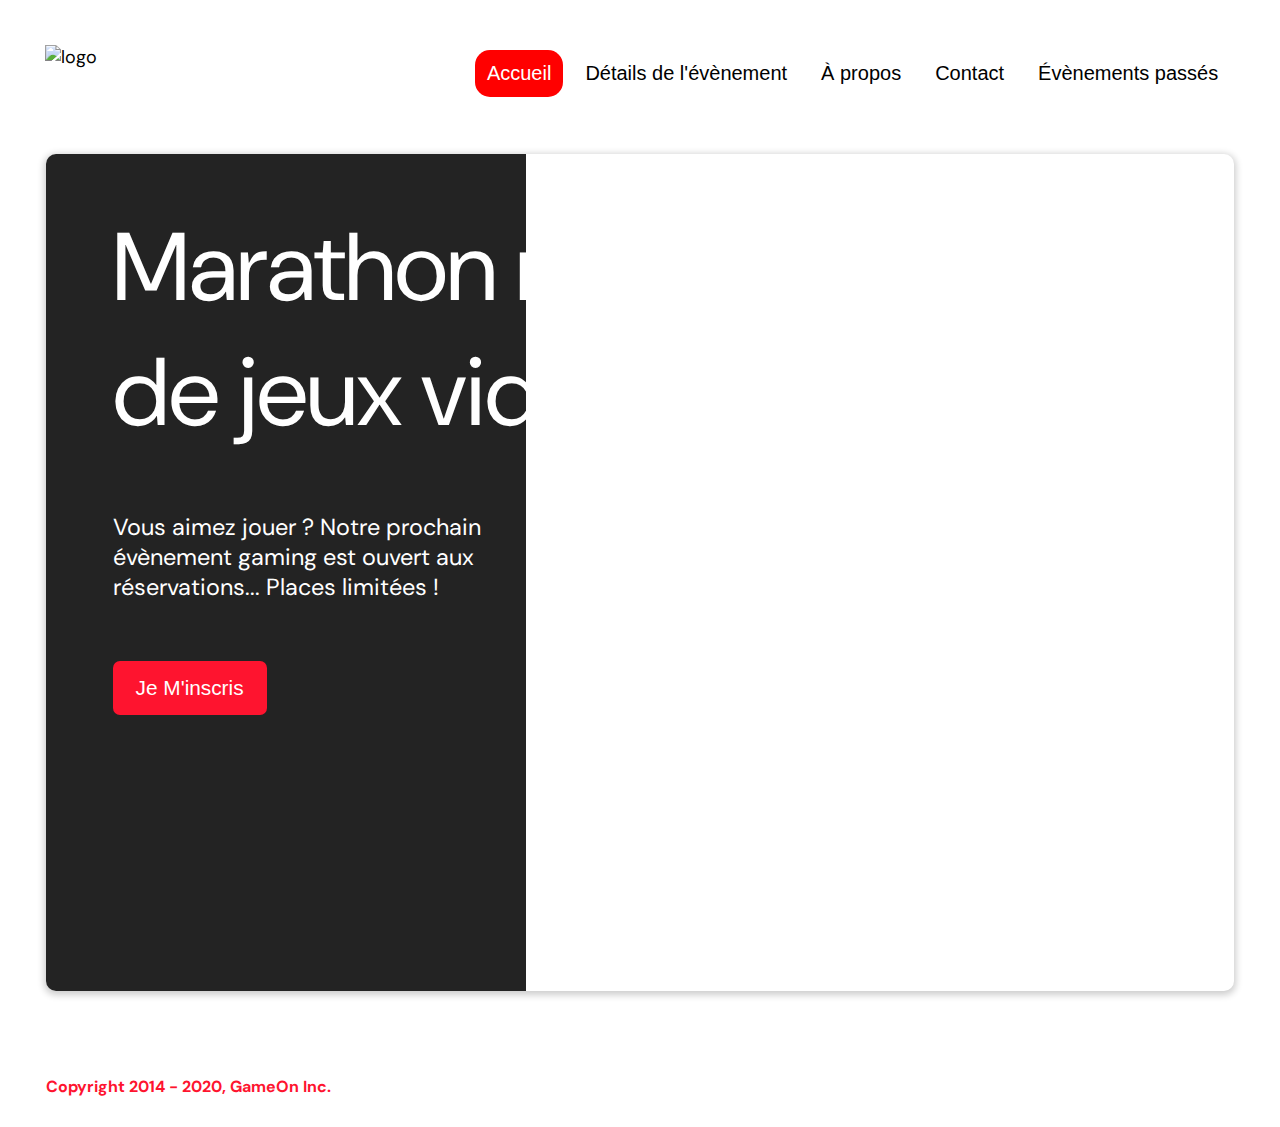
==== starterOnly/index.html @ f36f273c "part 1 2" ====
<!DOCTYPE html>
<html lang="en">
  <head>
    <meta charset="utf-8" />
    <title>Reservation</title>
    <meta name="viewport" content="width=device-width,initial-scale=1" />
    <link rel="stylesheet" href="modal.css" />
    <link rel="stylesheet" href="https://cdnjs.cloudflare.com/ajax/libs/font-awesome/4.7.0/css/font-awesome.min.css">
    <link
      href="https://fonts.googleapis.com/css?family=DM+Sans"
      rel="stylesheet"
    />
  </head>
  <body>
    <div class="topnav" id="myTopnav">
      <div class="header-logo">
      <img alt="logo" src="Logo.png" width="auto" height="auto" />
    </div>
    <div class="main-navbar">
      
      <a href="#" class="active"><span>Accueil</span></a>
      <a href="#"><span>Détails de l'évènement</span></a>
      <a href="#"><span>À propos</span></a>
      <a href="#"><span>Contact</span></a>
      <a href="#"><span>Évènements passés</span></a>
      <a href="javascript:void(0);" class="icon" onclick="editNav()">
        <i class="fa fa-bars"></i>
      </a>
    </div>
    </div>
  </div>
    <main>
      <div class="hero-section">
        <div class="hero-content">
          <h1 class="hero-headline">
            Marathon national<br>
            de jeux vidéos
          </h1>
          <p class="hero-text">
            Vous aimez jouer ? Notre prochain évènement gaming est ouvert
            aux réservations... Places limitées !
          </p>
          <button class="btn-signup modal-btn">
            je m'inscris
          </button>
        </div>
        <div class="hero-img">
          <img src="./bg_img.jpg" alt="img" />
        </div>
        <button class="btn-signup modal-btn">
          je m'inscris
        </button>
      </div>

      <div class="bground">
        <div class="content">
          <span class="close" id="close"></span>
          <div class="formconfirm hidden"> 
            <span> Merci! Votre réservation a été reçue.</span>
          </div>
          <div class="modal-body">
            <form id="form"
              name="reserve"
              action="index.html"
              method="get"
              onsubmit="return validate();"
            >
              <div
                class="formData success">
                <label for="first">Prénom</label><br>
                <input
                  class="text-control"
                  type="text"
                  id="first"
                  name="first"
                  />
                  <small>Error message</small>
              </div>

              <div
                class="formData success">
                <label for="last">Nom</label><br>
                <input
                  class="text-control"
                  type="text"
                  id="last"
                  name="last"
                />
                <small>Error message</small>
              </div>

              <div
                class="formData">
                <label for="email">E-mail</label><br>
                <input
                  class="text-control"
                  type="email"
                  id="email"
                  name="email"
                />
                <small>Error message</small>
              </div>

              <div
                class="formData">
                <label for="birthdate">Date de naissance</label><br>
                <input
                  class="text-control"
                  type="date"
                  id="birthdate"
                  name="birthdate"
                />
                <small>Error message</small>
              </div>

              <div
                class="formData">
                <label for="quantity">À combien de tournois GameOn avez-vous déjà participé ?</label><br>
                <input type="number" class="text-control" id="quantity" name="quantity" min="0" max="99">
                <small>Error message</small>
              </div>

              <p class="text-label">Quelles villes ?</p>
              <div
                class="formData">
                <input
                  class="checkbox-input"
                  type="radio"
                  id="location1"
                  name="location"
                  value="New York"
                />
                <label class="checkbox-label" for="location1" >
                  <span class="checkbox-icon"></span>
                  New York</label>
                <input
                  class="checkbox-input"
                  type="radio"
                  id="location2"
                  name="location"
                  value="San Francisco"
                />
                <label class="checkbox-label" for="location2">
                  <span class="checkbox-icon"></span>
                  San Francisco</label
                >
                <input
                  class="checkbox-input"
                  type="radio"
                  id="location3"
                  name="location"
                  value="Seattle"
                />
                <label class="checkbox-label" for="location3">
                  <span class="checkbox-icon"></span>
                  Seattle</label
                >
                <input
                  class="checkbox-input"
                  type="radio"
                  id="location4"
                  name="location"
                  value="Chicago"
                />
                <label class="checkbox-label" for="location4">
                  <span class="checkbox-icon"></span>
                  Chicago</label
                >
                <input
                  class="checkbox-input"
                  type="radio"
                  id="location5"
                  name="location"
                  value="Boston"
                />
                <label class="checkbox-label" for="location5">
                  <span class="checkbox-icon"></span>
                  Boston</label
                >
                <input
                  class="checkbox-input"
                  type="radio"
                  id="location6"
                  name="location"
                  value="Portland"
                />
                <label class="checkbox-label" for="location6">
                  <span class="checkbox-icon"></span>
                  Portland</label
                >
              </div>

              <div
                class="formData">
                <input
                  class="checkbox-input"
                  type="checkbox"
                  id="checkbox1"
                  checked
                />
                <label class="checkbox2-label" for="checkbox1" required>
                  <span class="checkbox-icon"></span>
                  J'ai lu et accepté les conditions d'utilisation.
                </label>
                <br>
                <input class="checkbox-input" type="checkbox" id="checkbox2" />
                <label class="checkbox2-label" for="checkbox2">
                  <span class="checkbox-icon"></span>
                  Je souhaite être prévenu des prochains évènements.
                </label>
                <br>
              </div>
              <input
                class="btn-submit"
                type="submit"
                class="button"
                value="C'est parti"
              />
            </form>
          </div>
        </div>
      </div>
    </main>
    <footer>
      <p class="copyrights">
        Copyright 2014 - 2020, GameOn Inc.
      </p>
    </footer>
    <script src="modal.js"></script>
  </body>
</html>
---- starterOnly/modal.css ----
:root {
  --font-default: "DM Sans", Arial, Helvetica, sans-serif;
  --font-slab: var(--font-default);
  --modal-duration: 0.8s;
}
* {
  box-sizing: border-box;
  margin: 0;
  padding: 0;
}
/* Landing Page */


/* ajout message error ********************************/
.formData small{
  visibility: hidden;
  font-size: 18px;
}
.formData.success input{
  border-color:#2ecc71;
}
.formData.error input{
  border-color:#e54858;
}

.formData.error small{
  color: #e54858;
  visibility: visible;
}

.formconfirm{
  display: block; 
  margin: 15px auto;
  color: #2ecc71;
  padding: 20px;
}


.hidden{
  display: none;
}
/*/////////////////////////////////////////////////////////*/

body {
  margin: 0;
  display: flex;
  flex-direction: column;
  background-image: url("background.png");
  font-family: var(--font-default);
  font-size: 18px;
  max-width: 1300px;
  margin: 0 auto;
}

p {
  margin-bottom: 0;
  padding: 0.3vw 0;
}

img {
  padding-right: 1rem;
}

.topnav {
  overflow: hidden;
  margin: 3.5%;
}
.header-logo {
    float: left;
}
.main-navbar {
    float: right;
}
.topnav a {
  float: left;
  display: block;
  color: #000000;
  text-align: center;
  padding: 12px 12px;
  margin: 5px;
  text-decoration: none;
  font-size: 20px;
  font-family: Roboto, sans-serif;
}

.topnav a:hover {
  background-color: #ff0000;
  color: #ffffff;
  border-radius: 15px;
}

.topnav a.active {
  background-color: #ff0000;
  color: #ffffff;
  border-radius: 15px;
}

.topnav .icon {
  display: none;
}


@media screen and (max-width: 769px) {
  .topnav a {display: none;}
  .topnav a.icon {
    float: right;
    display: block;
    color: red;
    font-size: 27px;
  }
} 

@media screen and (max-width:540px) {
  .header-logo img {
    height: 30px;
    padding-left: 20px;
  }
  .topnav{
    display: flex;
    justify-content: space-between;
    align-items: center;
  }
  .hero-content{
    text-align: center;
    min-width: 250px;
  }
  .hero-headline{
    font-size: 3.5rem;
  }
}
@media screen and (min-width:800px) and (max-width:960px){
  
  h1.hero-headline {
    display: flex;
    justify-content: left;
    width: 700px;
    flex-wrap: wrap;
    font-size: 76px;
  }
}

@media screen and (max-width: 768px) {
  .topnav a {display: none;}
  .topnav a.icon {
    float: right;
    display: block;
  }
}

@media screen and (max-width: 768px) {
  .topnav.responsive {position: relative;}
  .topnav.responsive .icon {
    position: absolute;
    right: 0;
     /* top: 0; */ 
  }
  .topnav.responsive a {
    float: none;
    display: block;
    text-align: left;
  }
}

main {
  font-size: 130%;
  font-weight: bolder;
  color: black;
  padding-top: 0.5vw;
  padding-left: 2vw;
  padding-right: 2vw;
  margin: 1px 20px 15px;
  border-radius: 2rem;
  text-align: justify;


}

.modal-btn {
  font-size: 145%;
  background: #fe142f;
  display: flex;
  margin: auto;
  padding: 2em;
  color: #fff;
  padding: 0.75rem 2.5rem;
  border-radius: 1rem;
  cursor: pointer;
}

.modal-btn:hover {
  background: #3876ac;
}

.footer {
  margin: 20px;
  padding: 10px;
  font-family: var(--font-slab);
}

/* Modal form */

.button {
  background: #fe142f;
  margin-top: 0.5em;
  padding: 1em;
  color: #fff;
  border-radius: 15px;
  cursor: pointer;
  font-size: 16px;
}

.button:hover {
  background: #3876ac;
}

.smFont {
  font-size: 16px;
}

.bground {
  display: none;
  position: fixed;
  z-index: 1;
  left: 0;
  top: 0;
  height: 100%;
  width: 100%;
  overflow: auto;
  background-color: rgba(26, 39, 156, 0.4);
}

.content {
  margin: 5% auto;
  width: 100%;
  max-width: 500px;
  animation-name: modalopen;
  animation-duration: var(--modal-duration);
  background: #232323;
  border-radius: 10px;
  overflow: hidden;
  position: relative;
  color: #fff;
  padding-top: 10px;
}

.modal-body {
  padding: 15px 8%;
  margin: 15px auto;
}

label {
  font-family: var(--font-default);
  font-size: 17px;
  font-weight: normal;
  display: inline-block;
  margin-bottom: 11px;
  margin-top: 5px;  

}
input {
  padding: 8px;
  border: 0.8px solid #ccc;
  outline: none;
}
.text-control {
  margin: 0;
  padding: 8px;
  width: 100%;
  border-radius: 8px;
  font-size: 20px;
  height: 48px;
}
/*
.formData[data-error]::after {
  content: attr(data-error);
  font-size: 0.4em;
  color: #e54858;
  display: block;
  margin-top: 7px;
  margin-bottom: 7px;
  text-align: right;
  line-height: 0.3;
  opacity: 0;
  transition: 0.3s;
}
.formData[data-error-visible="true"]::after {
  opacity: 1;
}
.formData[data-error-visible="true"] .text-control {
  border: 2px solid #e54858;
}
/* 
input[data-error]::after {
    content: attr(data-error);
    font-size: 0.4em;
    color: red;
} */
.checkbox-label,
.checkbox2-label {
  position: relative;
  margin-left: 36px;
  font-size: 12px;
  font-weight: normal;
}
.checkbox-label .checkbox-icon,
.checkbox2-label .checkbox-icon {
  display: block;
  width: 20px;
  height: 20px;
  border: 2px solid #279e7a;
  border-radius: 50%;
  text-indent: 29px;
  white-space: nowrap;
  position: absolute;
  left: -30px;
  top: -1px;
  transition: 0.3s;
}
.checkbox-label .checkbox-icon::after,
.checkbox2-label .checkbox-icon::after {
  content: "";
  width: 13px;
  height: 13px;
  background-color: #279e7a;
  border-radius: 50%;
  text-indent: 29px;
  white-space: nowrap;
  position: absolute;
  left: 50%;
  top: 50%;
  transform: translate(-50%, -50%);
  transition: 0.3s;
  opacity: 0;
}
.checkbox-input {
  display: none;
}
.checkbox-input:checked + .checkbox-label .checkbox-icon::after,
.checkbox-input:checked + .checkbox2-label .checkbox-icon::after {
  opacity: 1;
}
.checkbox-input:checked + .checkbox2-label .checkbox-icon {
  background: #279e7a;
}
.checkbox2-label .checkbox-icon {
  border-radius: 4px;
  border: 0;
  background: #c4c4c4;
}
.checkbox2-label .checkbox-icon::after {
  width: 7px;
  height: 4px;
  border-radius: 2px;
  background: transparent;
  border: 2px solid transparent;
  border-bottom-color: #fff;
  border-left-color: #fff;
  transform: rotate(-55deg);
  left: 21%;
  top: 19%;
}
.close {
  position: absolute;
  right: 15px;
  top: 15px;
  width: 32px;
  height: 32px;
  opacity: 1;
  cursor: pointer;
  transform: scale(0.7);
}
.close:before,
.close:after {
  position: absolute;
  left: 15px;
  content: " ";
  height: 33px;
  width: 3px;
  background-color: #fff;
}
.close:before {
  transform: rotate(45deg);
}
.close:after {
  transform: rotate(-45deg);
}
.btn-submit,
.btn-signup {
  background: #fe142f;
  display: block;
  margin: 0 auto;
  border-radius: 7px;
  font-size: 1rem;
  padding: 12px 82px;
  color: #fff;
  cursor: pointer;
  border: 0;
}
/* custom select styles */
.custom-select {
  position: relative;
  font-family: Arial;
  font-size: 1.1rem;
  font-weight: normal;
}

.custom-select select {
  display: none;
}
.select-selected {
  background-color: #fff;
}

/* Style the arrow inside the select element: */
.select-selected:after {
  position: absolute;
  content: "";
  top: 10px;
  right: 13px;
  width: 11px;
  height: 11px;
  border: 3px solid transparent;
  border-bottom-color: #f00;
  border-left-color: #f00;
  transform: rotate(-48deg);
  border-radius: 5px 0 5px 0;
}

/* Point the arrow upwards when the select box is open (active): */
.select-selected.select-arrow-active:after {
  transform: rotate(135deg);
  top: 13px;
}

.select-items div,
.select-selected {
  color: #000;
  padding: 11px 16px;
  border: 1px solid transparent;
  border-color: transparent transparent rgba(0, 0, 0, 0.1) transparent;
  cursor: pointer;
  border-radius: 8px;
  height: 48px;
}

/* Style items (options): */
.select-items {
  position: absolute;
  background-color: #fff;
  top: 89%;
  left: 0;
  right: 0;
  z-index: 99;
}

/* Hide the items when the select box is closed: */
.select-hide {
  display: none;
}

.select-items div:hover,
.same-as-selected {
  background-color: rgba(0, 0, 0, 0.1);
}
/* custom select end */
.text-label {
  font-weight: normal;
  font-size: 17px;
}
.hero-section {
  min-height: 93vh;
  border-radius: 10px;
  display: grid;
  grid-template-columns: repeat(12, 1fr);
  overflow: hidden;
  box-shadow: 0 2px 7px 2px rgba(0, 0, 0, 0.2);
  margin-bottom: 10px;
}
.hero-content {
  padding: 51px 67px;
  grid-column: span 4;
  background: #232323;
  color: #fff;
  position: relative;
  text-align: left;
  min-width: 400px;
}
.hero-content::after {
  content: "";
  width: 100%;
  height: 100%;
  background: #232323;
  position: absolute;
  right: -80px;
  top: 0;
}
.hero-content > * {
  position: relative;
  z-index: 1;
}
.hero-headline {
  font-size: 6rem;
  font-weight: normal;
  white-space: nowrap;
}
.hero-text {
  width: 146%;
  font-weight: normal;
  margin-top: 57px;
  padding: 0;
}
.btn-signup {
  outline: none;
  text-transform: capitalize;
  font-size: 1.3rem;
  padding: 15px 23px;
  margin: 0;
  margin-top: 59px;
}
.hero-img {
  grid-column: span 8;
}
.hero-img img {
  width: 100%;
  height: 100%;
  display: block;
  padding: 0;
}
.copyrights {
  color: #fe142f;
  padding: 0;
  font-size: 1rem;
  margin: 60px 0 30px;
  font-weight: bolder;
}
.hero-section > .btn-signup {
  display: none;
}
footer {
  padding-left: 2vw;
  padding-right: 2vw;
  margin: 0 20px;
}
@media screen and (max-width: 800px) {
  .hero-section {
    display: block;
    box-shadow: unset;
  }
  .hero-content {
    background: #fff;
    color: #000;
    padding: 20px;
  }
  .hero-content::after {
    content: unset;
  }
  .hero-content .btn-signup {
    display: none;
  }
  .hero-headline {
    font-size: 4.5rem;
    white-space: normal;
  }
  .hero-text {
    width: unset;
    font-size: 1.5rem;
  }
  .hero-img img {
    border-radius: 10px;
    margin-top: 40px;
  }
  .hero-section > .btn-signup {
    display: block;
    margin: 32px auto 10px;
    padding: 12px 35px;
  }
  .copyrights {
    margin-top: 50px;
    text-align: center;
  }
}

@keyframes modalopen {
  from {
    opacity: 0;
    transform: translateY(-150px);
  }
  to {
    opacity: 1;
  }
}
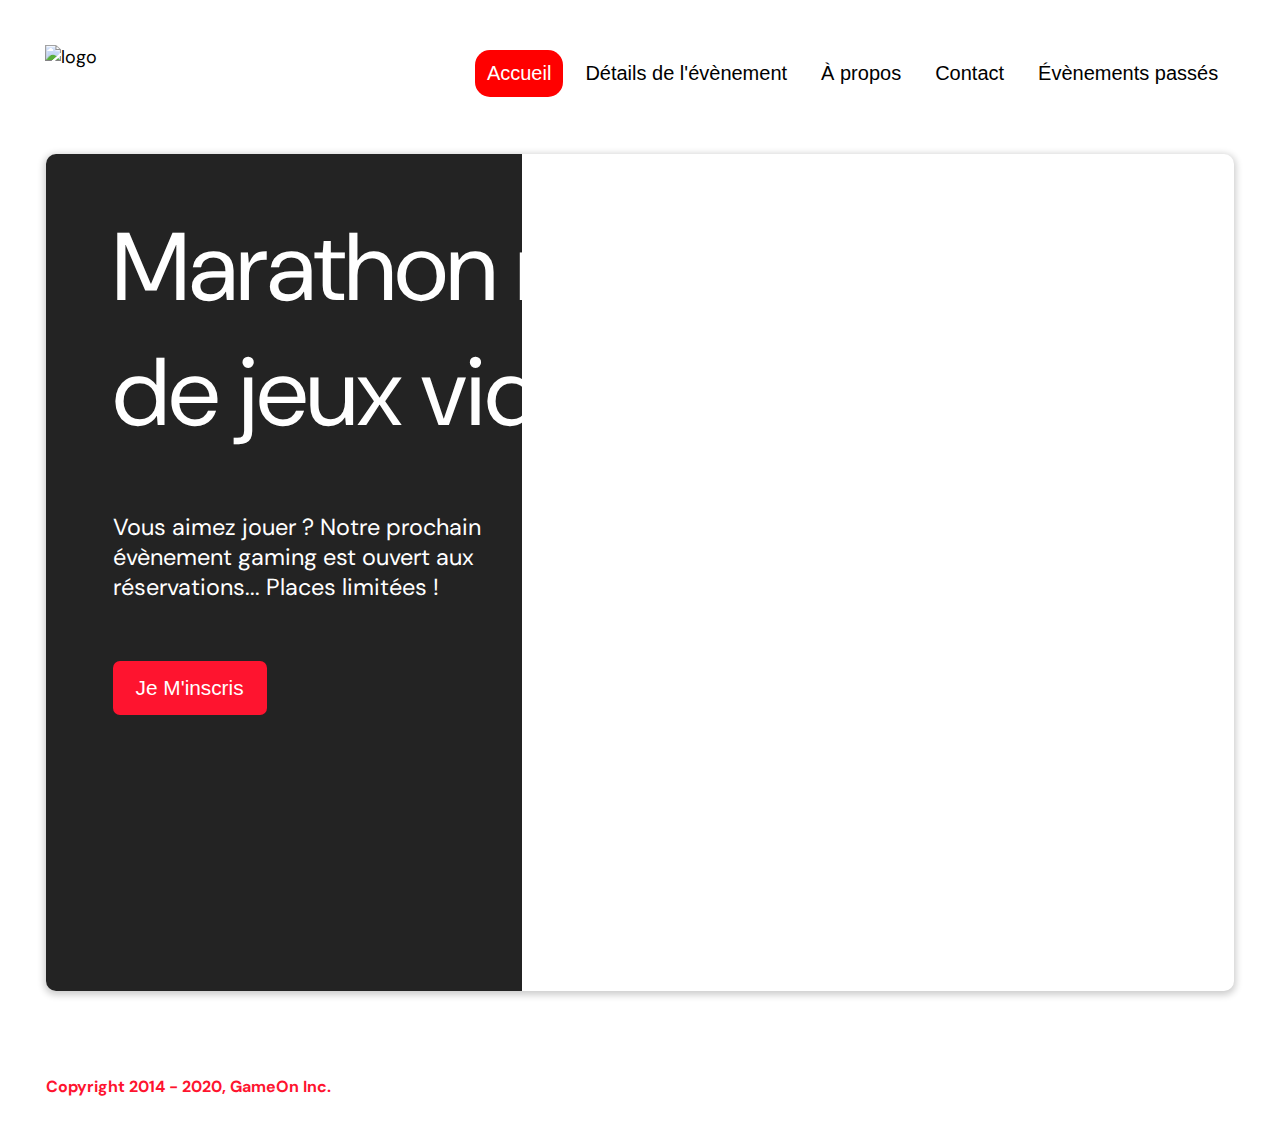
==== commit 1ef8a5ff: "html fix clean" ====
--- a/starterOnly/index.html
+++ b/starterOnly/index.html
@@ -27,7 +27,6 @@
         <i class="fa fa-bars"></i>
       </a>
     </div>
-    </div>
   </div>
     <main>
       <div class="hero-section">
@@ -53,20 +52,21 @@
       </div>
 
       <div class="bground">
+
         <div class="content">
           <span class="close" id="close"></span>
           <div class="formconfirm hidden"> 
             <span> Merci! Votre réservation a été reçue.</span>
           </div>
+
           <div class="modal-body">
             <form id="form"
               name="reserve"
               action="index.html"
               method="get"
-              onsubmit="return validate();"
-            >
-              <div
-                class="formData success">
+              onsubmit="return checkInputs();">
+
+              <div class="formData">
                 <label for="first">Prénom</label><br>
                 <input
                   class="text-control"
@@ -78,7 +78,7 @@
               </div>
 
               <div
-                class="formData success">
+                class="formData">
                 <label for="last">Nom</label><br>
                 <input
                   class="text-control"
@@ -120,7 +120,7 @@
                 <small>Error message</small>
               </div>
 
-              <p class="text-label">Quelles villes ?</p>
+              <p class="text-label">Quelle ville ?</p>
               <div
                 class="formData">
                 <input
@@ -129,6 +129,7 @@
                   id="location1"
                   name="location"
                   value="New York"
+                  checked
                 />
                 <label class="checkbox-label" for="location1" >
                   <span class="checkbox-icon"></span>
@@ -209,11 +210,11 @@
                   Je souhaite être prévenu des prochains évènements.
                 </label>
                 <br>
+                <small>Error message</small>
               </div>
               <input
-                class="btn-submit"
+                class="btn-submit button"
                 type="submit"
-                class="button"
                 value="C'est parti"
               />
             </form>
--- a/starterOnly/modal.css
+++ b/starterOnly/modal.css
@@ -30,9 +30,10 @@
 
 .formconfirm{
   display: block; 
-  margin: 15px auto;
+  margin: 20px auto;
   color: #2ecc71;
-  padding: 20px;
+  padding-top: 20px;
+  width: 280px;
 }
 
 
@@ -112,20 +113,28 @@
 
 @media screen and (max-width:540px) {
   .header-logo img {
-    height: 30px;
+    height: 27px;
     padding-left: 20px;
+  }
+  .hero-text {
+    width: 250px;
   }
   .topnav{
     display: flex;
     justify-content: space-between;
     align-items: center;
+    z-index: 10;
+    background-color: white;
+    width: 100%;
+    margin: 0;
+    height: 40px;
   }
   .hero-content{
     text-align: center;
     min-width: 250px;
   }
   .hero-headline{
-    font-size: 3.5rem;
+    font-size: 3.5rem !important;
   }
 }
 @media screen and (min-width:800px) and (max-width:960px){
@@ -362,7 +371,7 @@
 .close {
   position: absolute;
   right: 15px;
-  top: 15px;
+  top: 25px;
   width: 32px;
   height: 32px;
   opacity: 1;
@@ -483,7 +492,7 @@
   color: #fff;
   position: relative;
   text-align: left;
-  min-width: 400px;
+  min-width: 250px;
 }
 .hero-content::after {
   content: "";
@@ -549,7 +558,7 @@
   .hero-content {
     background: #fff;
     color: #000;
-    padding: 20px;
+    padding: 15px;
   }
   .hero-content::after {
     content: unset;
